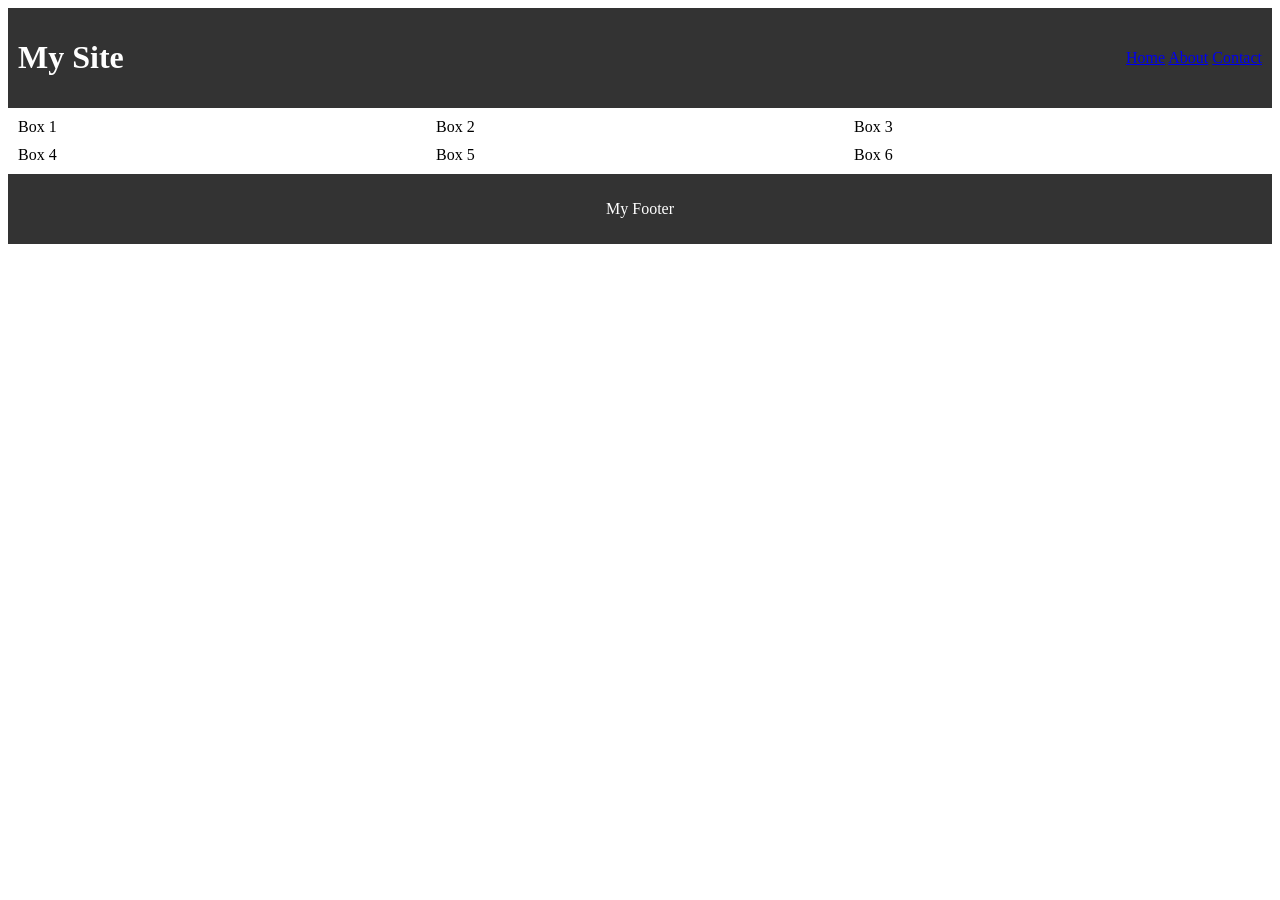
==== index.html @ 50498c89 "updated files" ====
<!DOCTYPE html>
<html lang="en">
<head>
  <meta charset="UTF-8">
  <title>My Page</title>

  <link rel="stylesheet" href="styles.css">
</head>

<body>

  <header>
    <h1>My Site</h1>
    <nav>
      <a href="#">Home</a>
      <a href="#">About</a>
      <a href="#">Contact</a>
    </nav>
  </header>

  <main>
    <div>Box 1</div>
    <div>Box 2</div>
    <div>Box 3</div>
    <div>Box 4</div>
    <div>Box 5</div>
    <div>Box 6</div>
  </main>

  <footer>
    <p>My Footer</p>
  </footer>

</body>
</html>
---- styles.css ----
header {
  display: flex;
  justify-content: space-between;
  align-items: center;
  background-color: #333;
  color: white;
  padding: 10px;
}

main {
  display: grid;
  grid-template-columns: repeat(3, 1fr);
  gap: 10px;
  padding: 10px;
}

footer {
  display: flex;
  justify-content: center;
  align-items: center;
  background-color: #333;
  color: white;
  padding: 10px;
}

/* REQUIRED HOVER */
nav a:hover {
  color: red;
}

main div:hover {
  transform: scale(1.05);
}
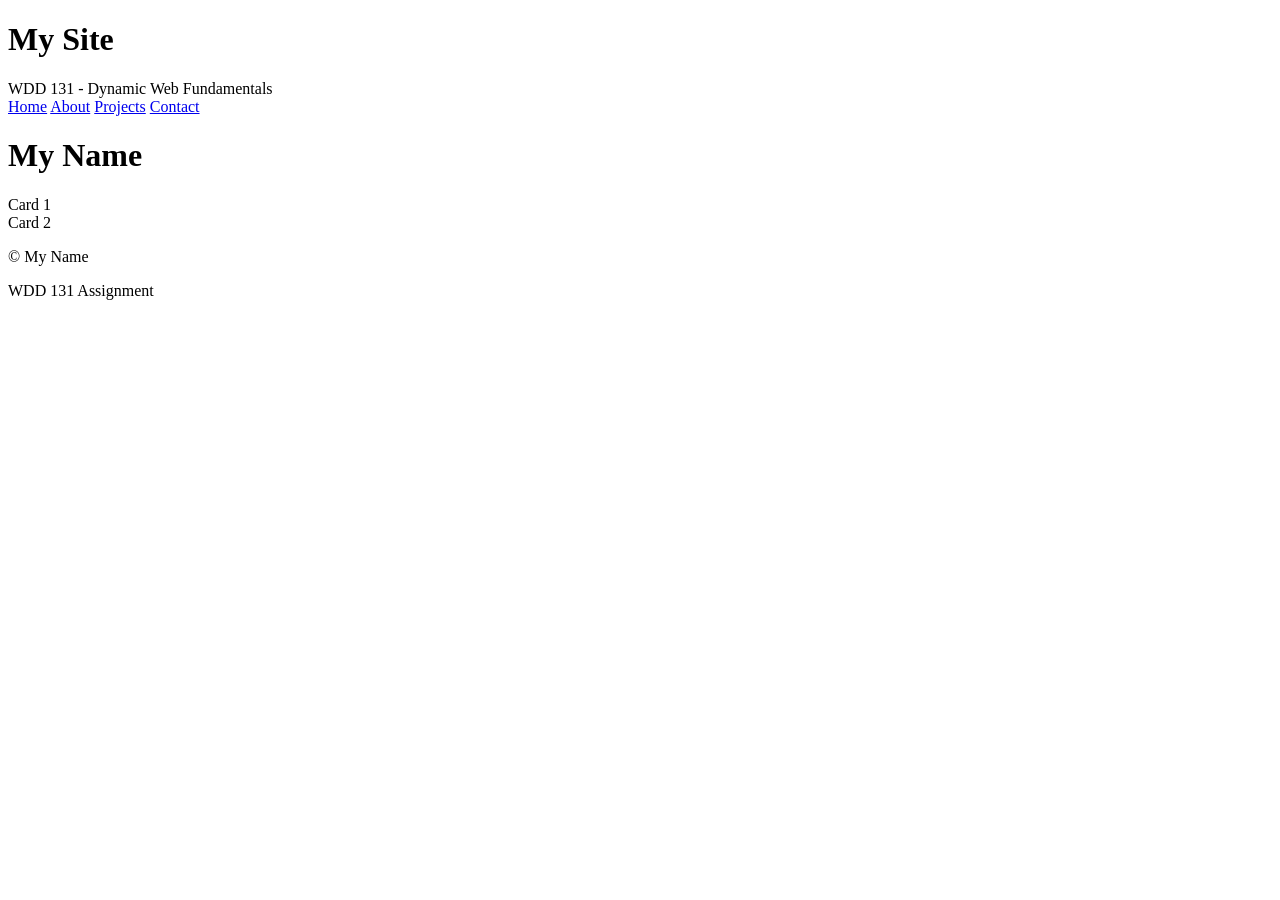
==== commit 615a031d: "save changes" ====
--- a/index.html
+++ b/index.html
@@ -2,34 +2,48 @@
 <html lang="en">
 <head>
   <meta charset="UTF-8">
-  <title>My Page</title>
+  <meta name="viewport" content="width=device-width, initial-scale=1.0">
 
-  <link rel="stylesheet" href="styles.css">
+  <meta name="description" content="WDD 131 Dynamic Web Fundamentals assignment page">
+  <meta name="author" content="Your Name">
+
+  <title>WDD 131 - Dynamic Web Fundamentals - Your Name</title>
+
+  <!-- GOOGLE FONTS -->
+  <link rel="preconnect" href="https://fonts.googleapis.com">
+  <link rel="preconnect" href="https://fonts.gstatic.com" crossorigin>
+  <link href="https://fonts.googleapis.com/css2?family=Roboto:wght@300;400;700&display=swap" rel="stylesheet">
+
+  <!-- CSS FILE (IMPORTANT PATH) -->
+  <link rel="stylesheet" href="styles/base.css">
 </head>
 
 <body>
 
-  <header>
-    <h1>My Site</h1>
-    <nav>
-      <a href="#">Home</a>
-      <a href="#">About</a>
-      <a href="#">Contact</a>
-    </nav>
-  </header>
+<header>
+  <h1>My Site</h1>
 
-  <main>
-    <div>Box 1</div>
-    <div>Box 2</div>
-    <div>Box 3</div>
-    <div>Box 4</div>
-    <div>Box 5</div>
-    <div>Box 6</div>
-  </main>
+  <span id="course-title">WDD 131 - Dynamic Web Fundamentals</span>
 
-  <footer>
-    <p>My Footer</p>
-  </footer>
+  <nav>
+    <a href="#">Home</a>
+    <a href="#">About</a>
+    <a href="#">Projects</a>
+    <a href="#">Contact</a>
+  </nav>
+</header>
+
+<main>
+  <h1>My Name</h1>
+
+  <section class="card">Card 1</section>
+  <section class="card">Card 2</section>
+</main>
+
+<footer>
+  <p>&copy; <span id="year"></span> My Name</p>
+  <p>WDD 131 Assignment</p>
+</footer>
 
 </body>
 </html>
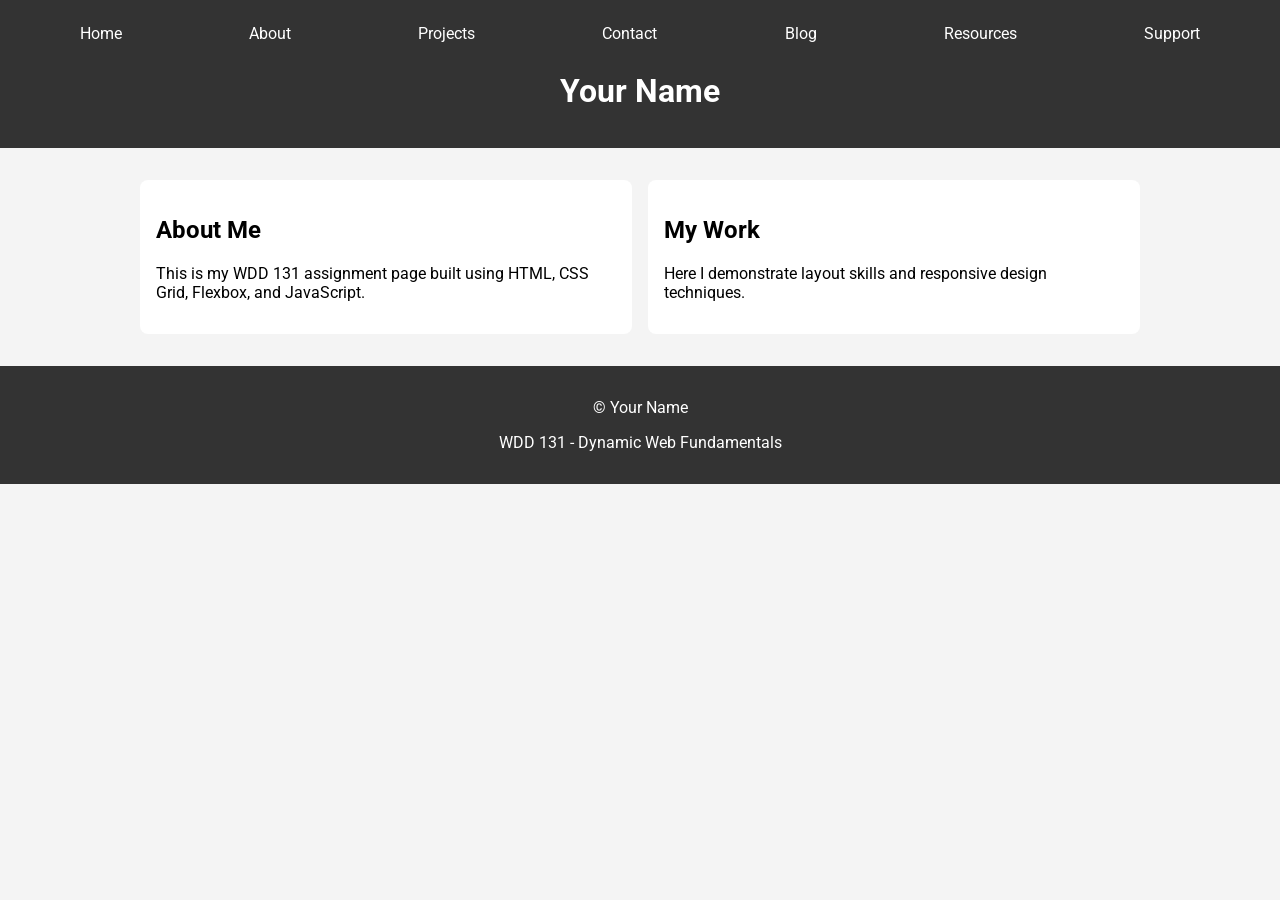
==== commit ef9b332d: "save chnges" ====
--- a/index.html
+++ b/index.html
@@ -4,46 +4,54 @@
   <meta charset="UTF-8">
   <meta name="viewport" content="width=device-width, initial-scale=1.0">
 
-  <meta name="description" content="WDD 131 Dynamic Web Fundamentals assignment page">
+  <title>WDD 131 - Dynamic Web Fundamentals</title>
+
+  <meta name="description" content="WDD 131 Dynamic Web Fundamentals assignment page showcasing HTML structure, CSS Flexbox and Grid layout, and JavaScript date display.">
   <meta name="author" content="Your Name">
 
-  <title>WDD 131 - Dynamic Web Fundamentals - Your Name</title>
+  <link rel="stylesheet" href="styles/base.css">
 
-  <!-- GOOGLE FONTS -->
   <link rel="preconnect" href="https://fonts.googleapis.com">
   <link rel="preconnect" href="https://fonts.gstatic.com" crossorigin>
   <link href="https://fonts.googleapis.com/css2?family=Roboto:wght@300;400;700&display=swap" rel="stylesheet">
-
-  <!-- CSS FILE (IMPORTANT PATH) -->
-  <link rel="stylesheet" href="styles/base.css">
 </head>
 
 <body>
 
 <header>
-  <h1>My Site</h1>
-
-  <span id="course-title">WDD 131 - Dynamic Web Fundamentals</span>
-
   <nav>
     <a href="#">Home</a>
     <a href="#">About</a>
     <a href="#">Projects</a>
     <a href="#">Contact</a>
+    <a href="#">Blog</a>
+    <a href="#">Resources</a>
+    <a href="#">Support</a>
   </nav>
+
+  <h1>Your Name</h1>
 </header>
 
 <main>
-  <h1>My Name</h1>
 
-  <section class="card">Card 1</section>
-  <section class="card">Card 2</section>
+  <section class="card">
+    <h2>About Me</h2>
+    <p>This is my WDD 131 assignment page built using HTML, CSS Grid, Flexbox, and JavaScript.</p>
+  </section>
+
+  <section class="card">
+    <h2>My Work</h2>
+    <p>Here I demonstrate layout skills and responsive design techniques.</p>
+  </section>
+
 </main>
 
 <footer>
-  <p>&copy; <span id="year"></span> My Name</p>
-  <p>WDD 131 Assignment</p>
+  <p>© <span id="year"></span> Your Name</p>
+  <p>WDD 131 - Dynamic Web Fundamentals</p>
 </footer>
+
+<script src="scripts/getdates.js"></script>
 
 </body>
 </html>
--- a/styles/base.css
+++ b/styles/base.css
@@ -0,0 +1,67 @@
+body {
+  font-family: "Roboto", sans-serif;
+  margin: 0;
+  padding: 0;
+  background: #f4f4f4;
+}
+
+/* HEADER */
+header {
+  background-color: #333;
+  color: white;
+  padding: 1rem;
+  text-align: center;
+}
+
+/* NAV FLEXBOX (required) */
+nav {
+  display: flex;
+  justify-content: space-around;
+  flex-wrap: wrap;
+  margin-bottom: 1rem;
+}
+
+nav a {
+  color: white;
+  text-decoration: none;
+  padding: 0.5rem;
+}
+
+/* HOVER (required) */
+nav a:hover {
+  background-color: white;
+  color: #333;
+  border-radius: 5px;
+}
+
+/* MAIN GRID (required) */
+main {
+  display: grid;
+  grid-template-columns: 1fr 1fr;
+  gap: 1rem;
+  max-width: 1000px;
+  margin: 2rem auto;
+  padding: 0 1rem;
+}
+
+/* CARDS */
+.card {
+  background: white;
+  padding: 1rem;
+  border-radius: 8px;
+}
+
+/* FOOTER */
+footer {
+  text-align: center;
+  padding: 1rem;
+  background: #333;
+  color: white;
+}
+
+/* RESPONSIVE */
+@media (max-width: 700px) {
+  main {
+    grid-template-columns: 1fr;
+  }
+}
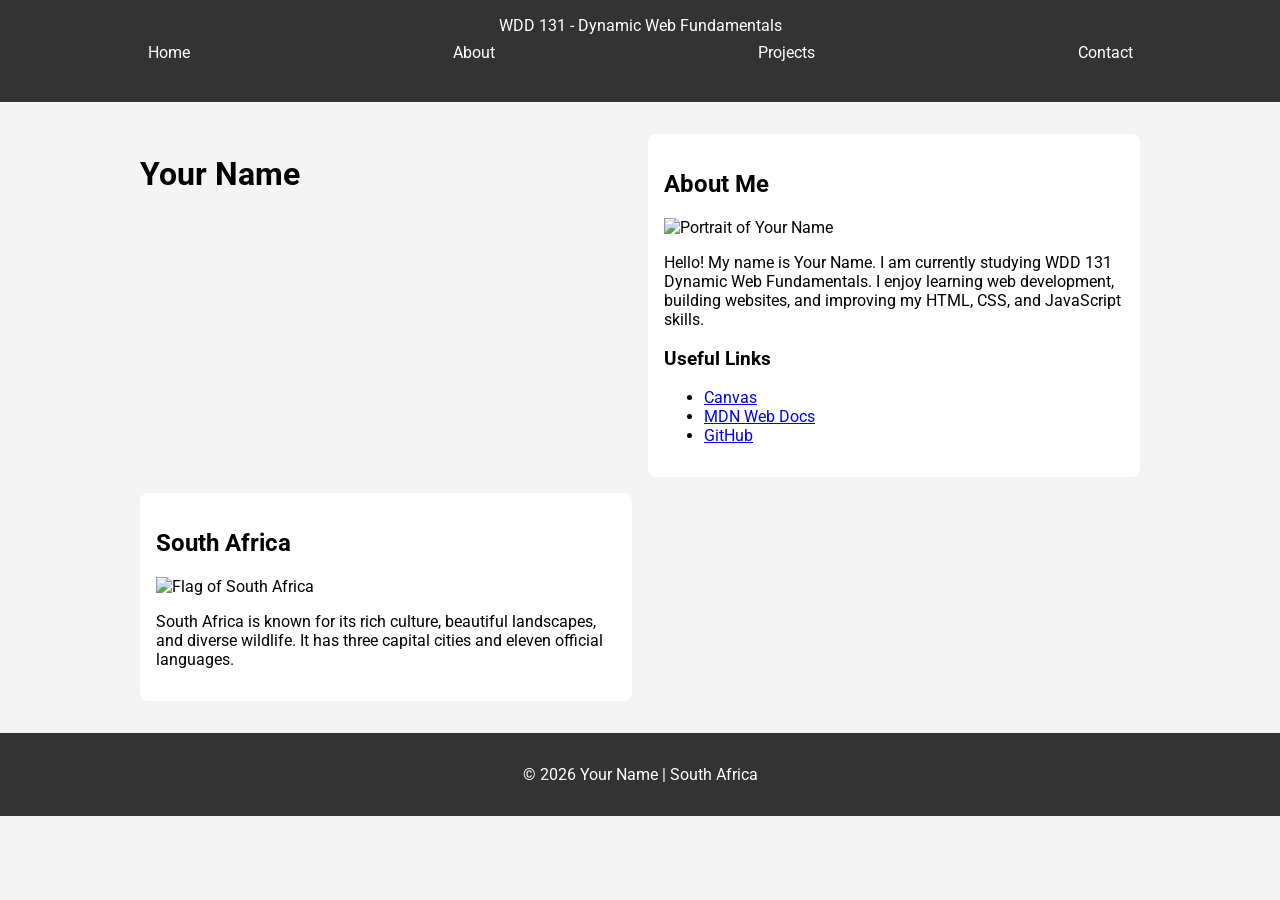
==== commit b375f576: "save changes" ====
--- a/index.html
+++ b/index.html
@@ -1,57 +1,92 @@
 <!DOCTYPE html>
 <html lang="en">
 <head>
-  <meta charset="UTF-8">
-  <meta name="viewport" content="width=device-width, initial-scale=1.0">
+    <meta charset="UTF-8">
+    <meta name="viewport" content="width=device-width, initial-scale=1.0">
 
-  <title>WDD 131 - Dynamic Web Fundamentals</title>
+    <title>WDD 131 - Dynamic Web Fundamentals - Your Name</title>
 
-  <meta name="description" content="WDD 131 Dynamic Web Fundamentals assignment page showcasing HTML structure, CSS Flexbox and Grid layout, and JavaScript date display.">
-  <meta name="author" content="Your Name">
+    <meta name="description" content="WDD 131 Dynamic Web Fundamentals assignment page demonstrating HTML, CSS, responsive layout, and JavaScript skills.">
+    <meta name="author" content="Your Name">
 
-  <link rel="stylesheet" href="styles/base.css">
+    <!-- Google Fonts -->
+    <link rel="preconnect" href="https://fonts.googleapis.com">
+    <link rel="preconnect" href="https://fonts.gstatic.com" crossorigin>
+    <link href="https://fonts.googleapis.com/css2?family=Roboto:wght@300;400;700&display=swap" rel="stylesheet">
 
-  <link rel="preconnect" href="https://fonts.googleapis.com">
-  <link rel="preconnect" href="https://fonts.gstatic.com" crossorigin>
-  <link href="https://fonts.googleapis.com/css2?family=Roboto:wght@300;400;700&display=swap" rel="stylesheet">
+    <!-- CSS -->
+    <link rel="stylesheet" href="styles/base.css">
+
+    <!-- JavaScript -->
+    <script src="scripts/getdates.js" defer></script>
 </head>
 
 <body>
 
 <header>
-  <nav>
-    <a href="#">Home</a>
-    <a href="#">About</a>
-    <a href="#">Projects</a>
-    <a href="#">Contact</a>
-    <a href="#">Blog</a>
-    <a href="#">Resources</a>
-    <a href="#">Support</a>
-  </nav>
+    <span id="course-title">WDD 131 - Dynamic Web Fundamentals</span>
 
-  <h1>Your Name</h1>
+    <nav>
+        <a href="#">Home</a>
+        <a href="#">About</a>
+        <a href="#">Projects</a>
+        <a href="#">Contact</a>
+    </nav>
 </header>
 
 <main>
 
-  <section class="card">
-    <h2>About Me</h2>
-    <p>This is my WDD 131 assignment page built using HTML, CSS Grid, Flexbox, and JavaScript.</p>
-  </section>
+    <h1>Your Name</h1>
 
-  <section class="card">
-    <h2>My Work</h2>
-    <p>Here I demonstrate layout skills and responsive design techniques.</p>
-  </section>
+    <section class="card">
+        <h2>About Me</h2>
+
+        <img src="images/profile.webp"
+             alt="Portrait of Your Name"
+             width="200"
+             height="250">
+
+        <p>
+            Hello! My name is Your Name. I am currently studying WDD 131
+            Dynamic Web Fundamentals. I enjoy learning web development,
+            building websites, and improving my HTML, CSS, and JavaScript skills.
+        </p>
+
+        <h3>Useful Links</h3>
+
+        <ul>
+            <li><a href="https://byupw.instructure.com/" target="_blank">Canvas</a></li>
+            <li><a href="https://developer.mozilla.org/" target="_blank">MDN Web Docs</a></li>
+            <li><a href="https://github.com/" target="_blank">GitHub</a></li>
+        </ul>
+
+    </section>
+
+    <section class="card">
+        <h2>South Africa</h2>
+
+        <img src="images/south-africa.webp"
+             alt="Flag of South Africa"
+             width="250"
+             height="150">
+
+        <p>
+            South Africa is known for its rich culture, beautiful landscapes,
+            and diverse wildlife. It has three capital cities and eleven official languages.
+        </p>
+    </section>
 
 </main>
 
 <footer>
-  <p>© <span id="year"></span> Your Name</p>
-  <p>WDD 131 - Dynamic Web Fundamentals</p>
+    <p>
+        &copy;
+        <span id="year"></span>
+        Your Name | South Africa
+    </p>
+
+    <p id="lastModified"></p>
 </footer>
-
-<script src="scripts/getdates.js"></script>
 
 </body>
 </html>
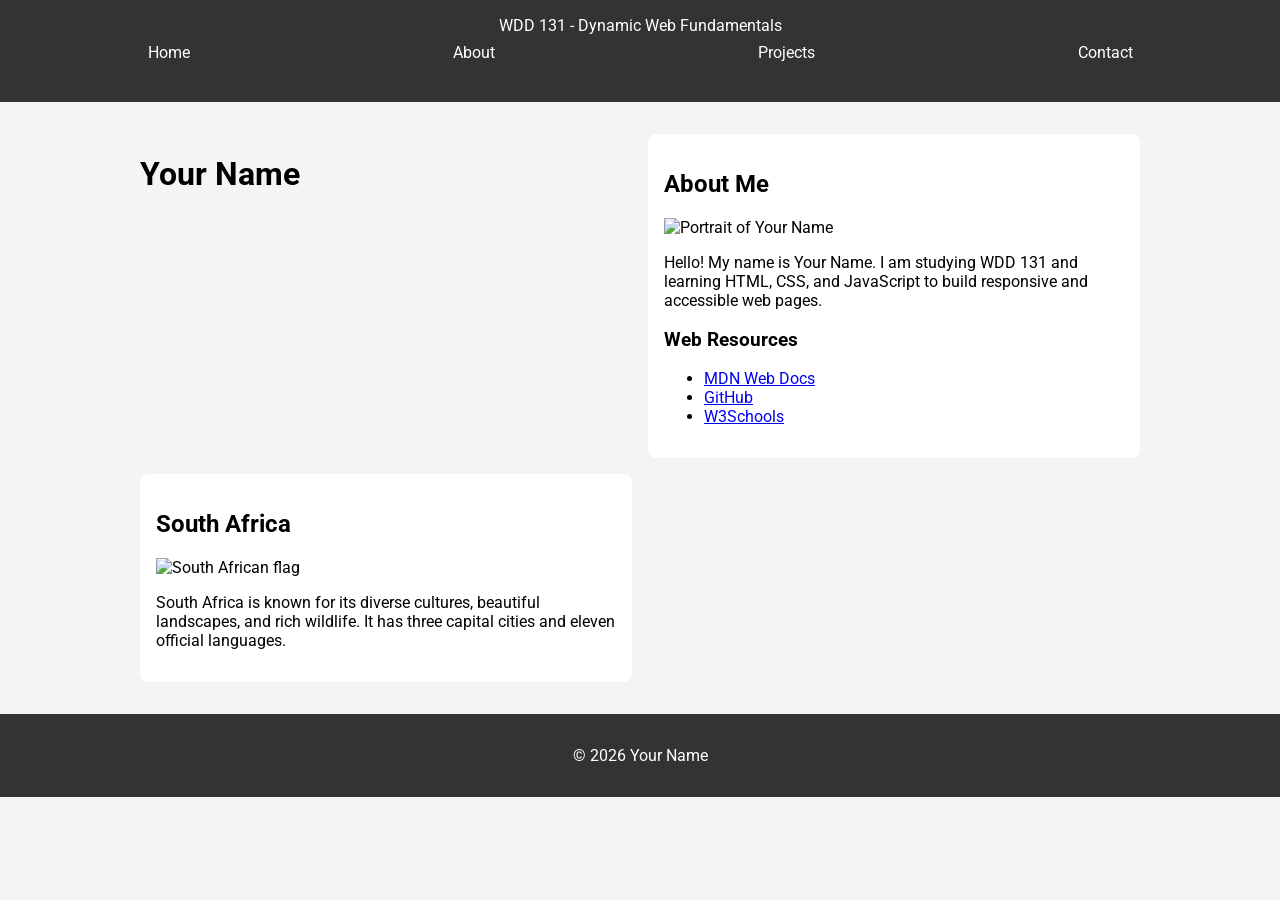
==== commit 0dffaa4a: "save changes" ====
--- a/index.html
+++ b/index.html
@@ -4,9 +4,9 @@
     <meta charset="UTF-8">
     <meta name="viewport" content="width=device-width, initial-scale=1.0">
 
-    <title>WDD 131 - Dynamic Web Fundamentals - Your Name</title>
+    <title>WDD 131 - Dynamic Web Fundamentals</title>
 
-    <meta name="description" content="WDD 131 Dynamic Web Fundamentals assignment page demonstrating HTML, CSS, responsive layout, and JavaScript skills.">
+    <meta name="description" content="WDD 131 Dynamic Web Fundamentals assignment page demonstrating HTML, CSS, responsive design, and JavaScript skills.">
     <meta name="author" content="Your Name">
 
     <!-- Google Fonts -->
@@ -23,70 +23,63 @@
 
 <body>
 
-<header>
-    <span id="course-title">WDD 131 - Dynamic Web Fundamentals</span>
+    <header>
+        <span id="course-title">WDD 131 - Dynamic Web Fundamentals</span>
 
-    <nav>
-        <a href="#">Home</a>
-        <a href="#">About</a>
-        <a href="#">Projects</a>
-        <a href="#">Contact</a>
-    </nav>
-</header>
+        <nav>
+            <a href="#">Home</a>
+            <a href="#">About</a>
+            <a href="#">Projects</a>
+            <a href="#">Contact</a>
+        </nav>
+    </header>
 
-<main>
+    <main>
 
-    <h1>Your Name</h1>
+        <h1>Your Name</h1>
 
-    <section class="card">
-        <h2>About Me</h2>
+        <section class="card">
+            <h2>About Me</h2>
 
-        <img src="images/profile.webp"
-             alt="Portrait of Your Name"
-             width="200"
-             height="250">
+            <img src="images/profile.webp"
+                 alt="Portrait of Your Name"
+                 width="200"
+                 height="250">
 
-        <p>
-            Hello! My name is Your Name. I am currently studying WDD 131
-            Dynamic Web Fundamentals. I enjoy learning web development,
-            building websites, and improving my HTML, CSS, and JavaScript skills.
-        </p>
+            <p>
+                Hello! My name is Your Name. I am studying WDD 131 and learning
+                HTML, CSS, and JavaScript to build responsive and accessible web pages.
+            </p>
 
-        <h3>Useful Links</h3>
+            <h3>Web Resources</h3>
 
-        <ul>
-            <li><a href="https://byupw.instructure.com/" target="_blank">Canvas</a></li>
-            <li><a href="https://developer.mozilla.org/" target="_blank">MDN Web Docs</a></li>
-            <li><a href="https://github.com/" target="_blank">GitHub</a></li>
-        </ul>
+            <ul>
+                <li><a href="https://developer.mozilla.org/">MDN Web Docs</a></li>
+                <li><a href="https://github.com/">GitHub</a></li>
+                <li><a href="https://www.w3schools.com/">W3Schools</a></li>
+            </ul>
+        </section>
 
-    </section>
+        <section class="card">
+            <h2>South Africa</h2>
 
-    <section class="card">
-        <h2>South Africa</h2>
+            <img src="images/south-africa.webp"
+                 alt="South African flag"
+                 width="250"
+                 height="150">
 
-        <img src="images/south-africa.webp"
-             alt="Flag of South Africa"
-             width="250"
-             height="150">
+            <p>
+                South Africa is known for its diverse cultures, beautiful landscapes,
+                and rich wildlife. It has three capital cities and eleven official languages.
+            </p>
+        </section>
 
-        <p>
-            South Africa is known for its rich culture, beautiful landscapes,
-            and diverse wildlife. It has three capital cities and eleven official languages.
-        </p>
-    </section>
+    </main>
 
-</main>
-
-<footer>
-    <p>
-        &copy;
-        <span id="year"></span>
-        Your Name | South Africa
-    </p>
-
-    <p id="lastModified"></p>
-</footer>
+    <footer>
+        <p>&copy; <span id="year"></span> Your Name</p>
+        <p id="lastModified"></p>
+    </footer>
 
 </body>
 </html>
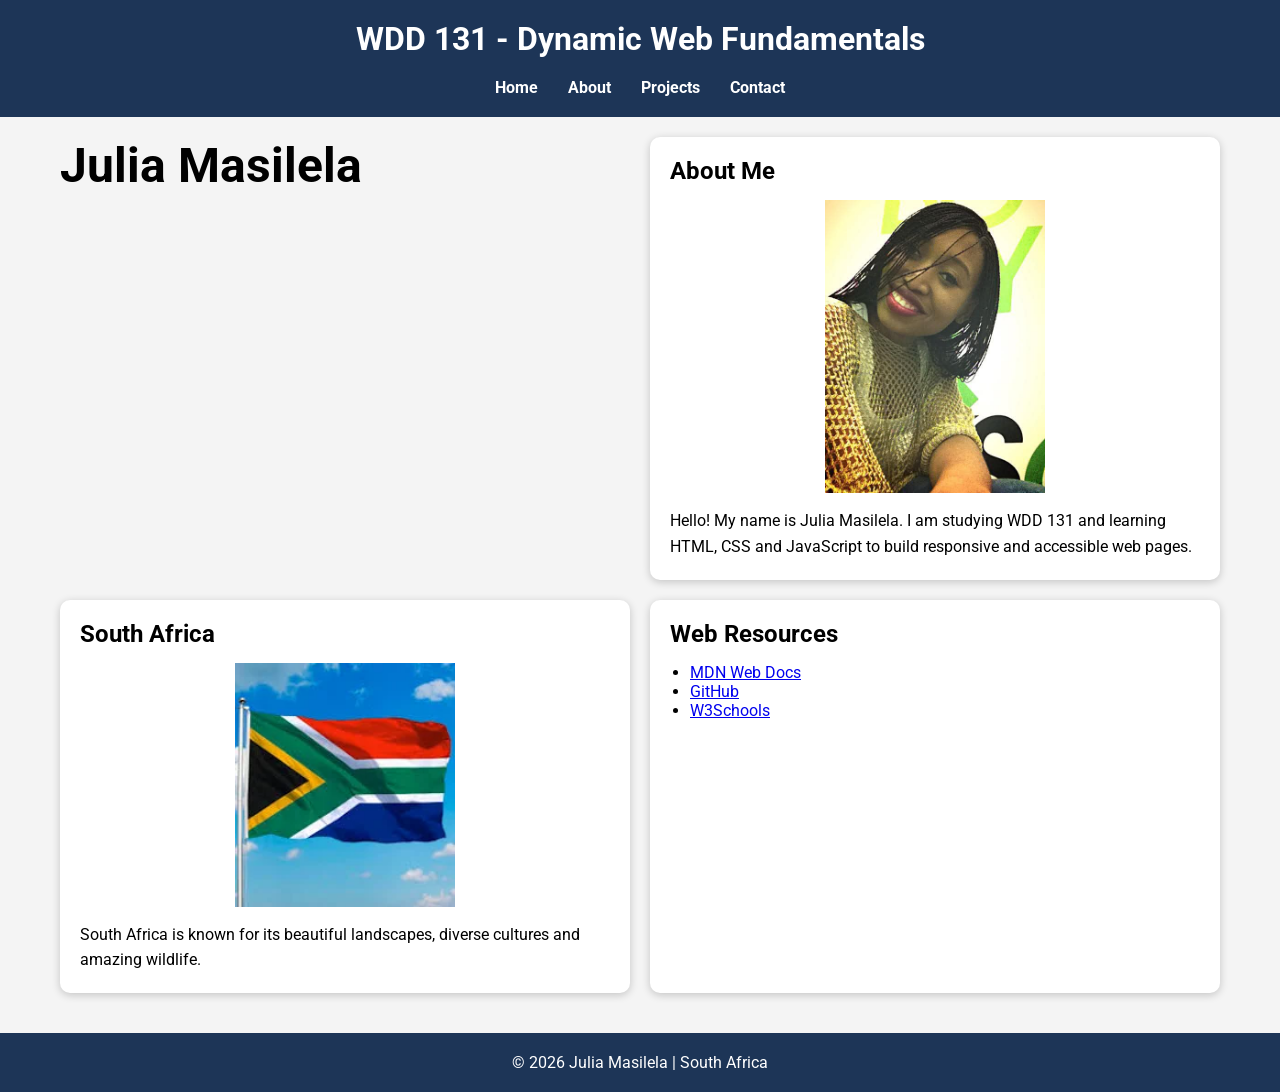
==== commit dee6f3d7: "week 1 completed" ====
--- a/index.html
+++ b/index.html
@@ -6,8 +6,8 @@
 
     <title>WDD 131 - Dynamic Web Fundamentals</title>
 
-    <meta name="description" content="WDD 131 Dynamic Web Fundamentals assignment page demonstrating HTML, CSS, responsive design, and JavaScript skills.">
-    <meta name="author" content="Your Name">
+    <meta name="description" content="WDD 131 Dynamic Web Fundamentals assignment page showcasing HTML, CSS, responsive design, and JavaScript skills.">
+    <meta name="author" content="Julia Masilela">
 
     <!-- Google Fonts -->
     <link rel="preconnect" href="https://fonts.googleapis.com">
@@ -23,63 +23,77 @@
 
 <body>
 
-    <header>
-        <span id="course-title">WDD 131 - Dynamic Web Fundamentals</span>
+<header>
 
-        <nav>
-            <a href="#">Home</a>
-            <a href="#">About</a>
-            <a href="#">Projects</a>
-            <a href="#">Contact</a>
-        </nav>
-    </header>
+    <span id="course-title">WDD 131 - Dynamic Web Fundamentals</span>
 
-    <main>
+    <nav>
+        <a href="#">Home</a>
+        <a href="#">About</a>
+        <a href="#">Projects</a>
+        <a href="#">Contact</a>
+    </nav>
 
-        <h1>Your Name</h1>
+</header>
 
-        <section class="card">
-            <h2>About Me</h2>
+<main>
 
-            <img src="images/profile.webp"
-                 alt="Portrait of Your Name"
-                 width="200"
-                 height="250">
+    <h1>Julia Masilela</h1>
 
-            <p>
-                Hello! My name is Your Name. I am studying WDD 131 and learning
-                HTML, CSS, and JavaScript to build responsive and accessible web pages.
-            </p>
+    <section class="card">
 
-            <h3>Web Resources</h3>
+        <h2>About Me</h2>
 
-            <ul>
-                <li><a href="https://developer.mozilla.org/">MDN Web Docs</a></li>
-                <li><a href="https://github.com/">GitHub</a></li>
-                <li><a href="https://www.w3schools.com/">W3Schools</a></li>
-            </ul>
-        </section>
+        <img src="images/profile.webp"
+             alt="Portrait of Julia Masilela">
 
-        <section class="card">
-            <h2>South Africa</h2>
+        <p>
+            Hello! My name is Julia Masilela. I am studying WDD 131
+            and learning HTML, CSS and JavaScript to build responsive
+            and accessible web pages.
+        </p>
 
-            <img src="images/south-africa.webp"
-                 alt="South African flag"
-                 width="250"
-                 height="150">
+    </section>
 
-            <p>
-                South Africa is known for its diverse cultures, beautiful landscapes,
-                and rich wildlife. It has three capital cities and eleven official languages.
-            </p>
-        </section>
+    <section class="card">
 
-    </main>
+        <h2>South Africa</h2>
 
-    <footer>
-        <p>&copy; <span id="year"></span> Your Name</p>
-        <p id="lastModified"></p>
-    </footer>
+        <img src="images/south-africa.webp"
+             alt="Flag of South Africa">
+
+        <p>
+            South Africa is known for its beautiful landscapes,
+            diverse cultures and amazing wildlife.
+        </p>
+
+    </section>
+
+    <section class="card">
+
+        <h2>Web Resources</h2>
+
+        <ul>
+            <li><a href="https://developer.mozilla.org/">MDN Web Docs</a></li>
+            <li><a href="https://github.com/">GitHub</a></li>
+            <li><a href="https://www.w3schools.com/">W3Schools</a></li>
+        </ul>
+
+    </section>
+
+</main>
+
+<footer>
+
+    <p>
+        &copy;
+        <span id="year"></span>
+        Julia Masilela | South Africa
+    </p>
+
+    <p id="lastModified"></p>
+
+</footer>
 
 </body>
 </html>
--- a/styles/base.css
+++ b/styles/base.css
@@ -1,67 +1,107 @@
-body {
-  font-family: "Roboto", sans-serif;
-  margin: 0;
-  padding: 0;
-  background: #f4f4f4;
+*{
+    margin:0;
+    padding:0;
+    box-sizing:border-box;
 }
 
-/* HEADER */
-header {
-  background-color: #333;
-  color: white;
-  padding: 1rem;
-  text-align: center;
+body{
+    font-family:"Roboto",sans-serif;
+    background:#f4f4f4;
 }
 
-/* NAV FLEXBOX (required) */
-nav {
-  display: flex;
-  justify-content: space-around;
-  flex-wrap: wrap;
-  margin-bottom: 1rem;
+header{
+    background:#1d3557;
+    color:white;
+    padding:20px;
 }
 
-nav a {
-  color: white;
-  text-decoration: none;
-  padding: 0.5rem;
+#course-title{
+    display:block;
+    text-align:center;
+    font-size:2rem;
+    font-weight:bold;
+    margin-bottom:20px;
 }
 
-/* HOVER (required) */
-nav a:hover {
-  background-color: white;
-  color: #333;
-  border-radius: 5px;
+nav{
+    display:flex;
+    justify-content:center;
+    gap:30px;
 }
 
-/* MAIN GRID (required) */
-main {
-  display: grid;
-  grid-template-columns: 1fr 1fr;
-  gap: 1rem;
-  max-width: 1000px;
-  margin: 2rem auto;
-  padding: 0 1rem;
+nav a{
+    color:white;
+    text-decoration:none;
+    font-weight:bold;
 }
 
-/* CARDS */
-.card {
-  background: white;
-  padding: 1rem;
-  border-radius: 8px;
+nav a:hover{
+    color:yellow;
 }
 
-/* FOOTER */
-footer {
-  text-align: center;
-  padding: 1rem;
-  background: #333;
-  color: white;
+main{
+    max-width:1200px;
+    margin:auto;
+    padding:20px;
+
+    display:grid;
+    grid-template-columns:1fr 1fr;
+    gap:20px;
 }
 
-/* RESPONSIVE */
-@media (max-width: 700px) {
-  main {
-    grid-template-columns: 1fr;
-  }
+main h1{
+    grid-column:1/2;
+    font-size:3rem;
+    align-self:start;
+}
+
+.card{
+    background:white;
+    padding:20px;
+    border-radius:10px;
+    box-shadow:0 2px 8px rgba(0,0,0,.2);
+}
+
+.card h2{
+    margin-bottom:15px;
+}
+
+.card img{
+    width:220px;
+    display:block;
+    margin:15px auto;
+}
+
+.card p{
+    line-height:1.6;
+}
+
+.card ul{
+    margin-left:20px;
+}
+
+footer{
+    background:#1d3557;
+    color:white;
+    text-align:center;
+    padding:20px;
+    margin-top:20px;
+}
+
+@media screen and (max-width:768px){
+
+main{
+grid-template-columns:1fr;
+}
+
+main h1{
+grid-column:1;
+text-align:center;
+}
+
+nav{
+flex-direction:column;
+align-items:center;
+}
+
 }
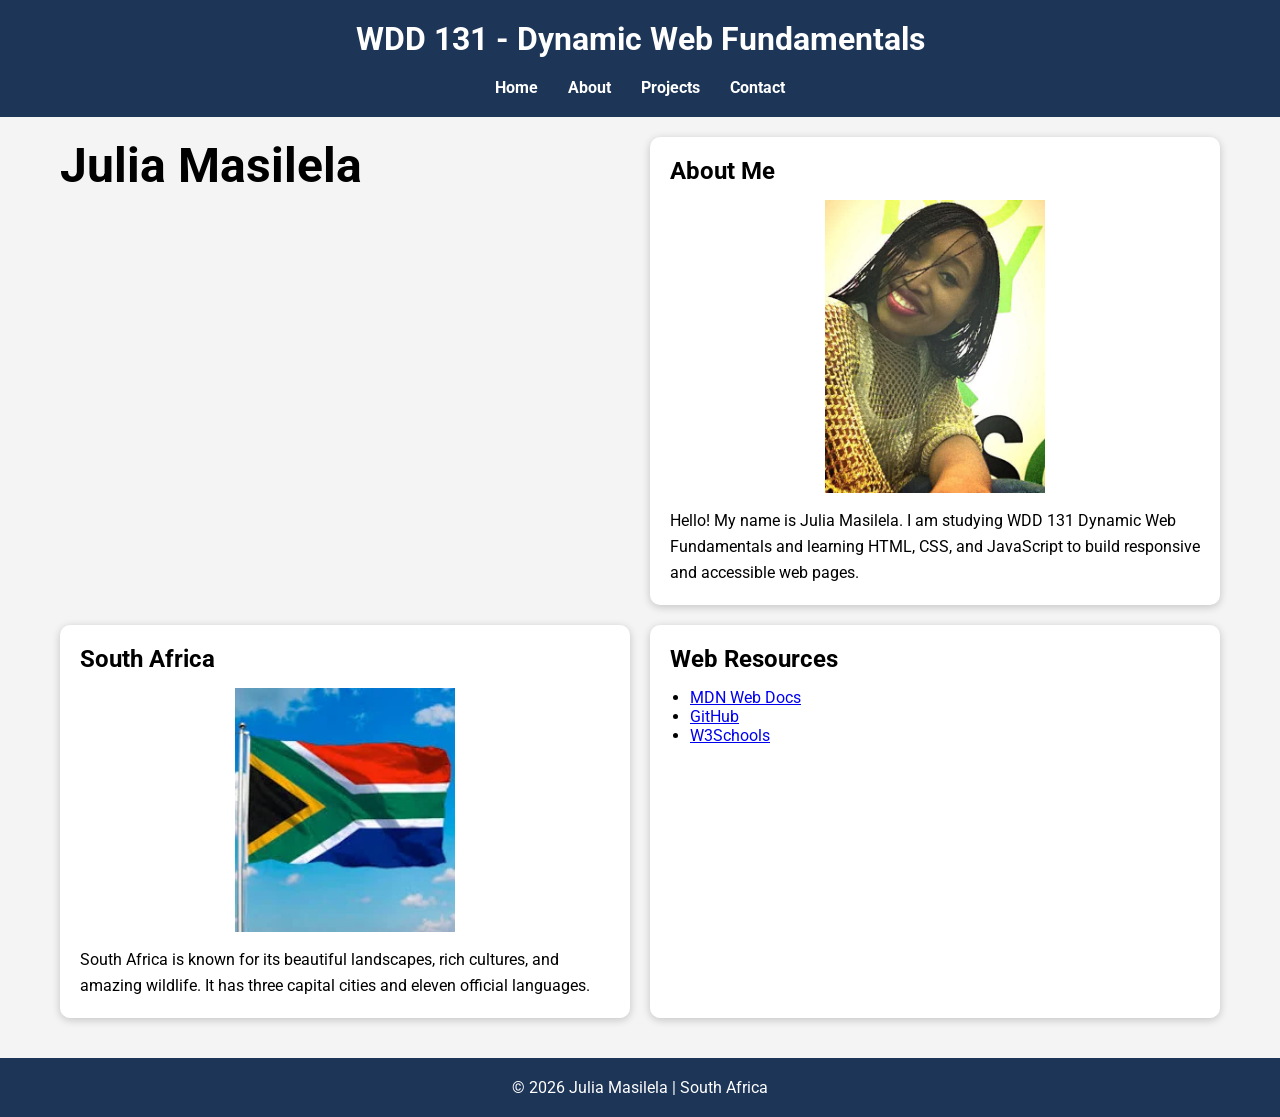
==== commit 3108d4df: "wekk 1 completed" ====
--- a/index.html
+++ b/index.html
@@ -3,28 +3,22 @@
 <head>
     <meta charset="UTF-8">
     <meta name="viewport" content="width=device-width, initial-scale=1.0">
-
     <title>WDD 131 - Dynamic Web Fundamentals</title>
 
-    <meta name="description" content="WDD 131 Dynamic Web Fundamentals assignment page showcasing HTML, CSS, responsive design, and JavaScript skills.">
+    <meta name="description" content="WDD 131 Dynamic Web Fundamentals assignment page demonstrating HTML, CSS, responsive design, and JavaScript skills.">
     <meta name="author" content="Julia Masilela">
 
-    <!-- Google Fonts -->
     <link rel="preconnect" href="https://fonts.googleapis.com">
     <link rel="preconnect" href="https://fonts.gstatic.com" crossorigin>
     <link href="https://fonts.googleapis.com/css2?family=Roboto:wght@300;400;700&display=swap" rel="stylesheet">
 
-    <!-- CSS -->
     <link rel="stylesheet" href="styles/base.css">
 
-    <!-- JavaScript -->
     <script src="scripts/getdates.js" defer></script>
 </head>
-
 <body>
 
 <header>
-
     <span id="course-title">WDD 131 - Dynamic Web Fundamentals</span>
 
     <nav>
@@ -33,7 +27,6 @@
         <a href="#">Projects</a>
         <a href="#">Contact</a>
     </nav>
-
 </header>
 
 <main>
@@ -41,58 +34,48 @@
     <h1>Julia Masilela</h1>
 
     <section class="card">
-
         <h2>About Me</h2>
 
         <img src="images/profile.webp"
-             alt="Portrait of Julia Masilela">
+             alt="Portrait of Julia Masilela"
+             width="200">
 
         <p>
             Hello! My name is Julia Masilela. I am studying WDD 131
-            and learning HTML, CSS and JavaScript to build responsive
-            and accessible web pages.
+            Dynamic Web Fundamentals and learning HTML, CSS, and JavaScript
+            to build responsive and accessible web pages.
         </p>
-
     </section>
 
     <section class="card">
-
         <h2>South Africa</h2>
 
         <img src="images/south-africa.webp"
-             alt="Flag of South Africa">
+             alt="Flag of South Africa"
+             width="200">
 
         <p>
-            South Africa is known for its beautiful landscapes,
-            diverse cultures and amazing wildlife.
+            South Africa is known for its beautiful landscapes, rich cultures,
+            and amazing wildlife. It has three capital cities and eleven
+            official languages.
         </p>
-
     </section>
 
     <section class="card">
-
         <h2>Web Resources</h2>
 
         <ul>
-            <li><a href="https://developer.mozilla.org/">MDN Web Docs</a></li>
-            <li><a href="https://github.com/">GitHub</a></li>
-            <li><a href="https://www.w3schools.com/">W3Schools</a></li>
+            <li><a href="https://developer.mozilla.org/" target="_blank">MDN Web Docs</a></li>
+            <li><a href="https://github.com/" target="_blank">GitHub</a></li>
+            <li><a href="https://www.w3schools.com/" target="_blank">W3Schools</a></li>
         </ul>
-
     </section>
 
 </main>
 
 <footer>
-
-    <p>
-        &copy;
-        <span id="year"></span>
-        Julia Masilela | South Africa
-    </p>
-
+    <p>&copy; <span id="year"></span> Julia Masilela | South Africa</p>
     <p id="lastModified"></p>
-
 </footer>
 
 </body>
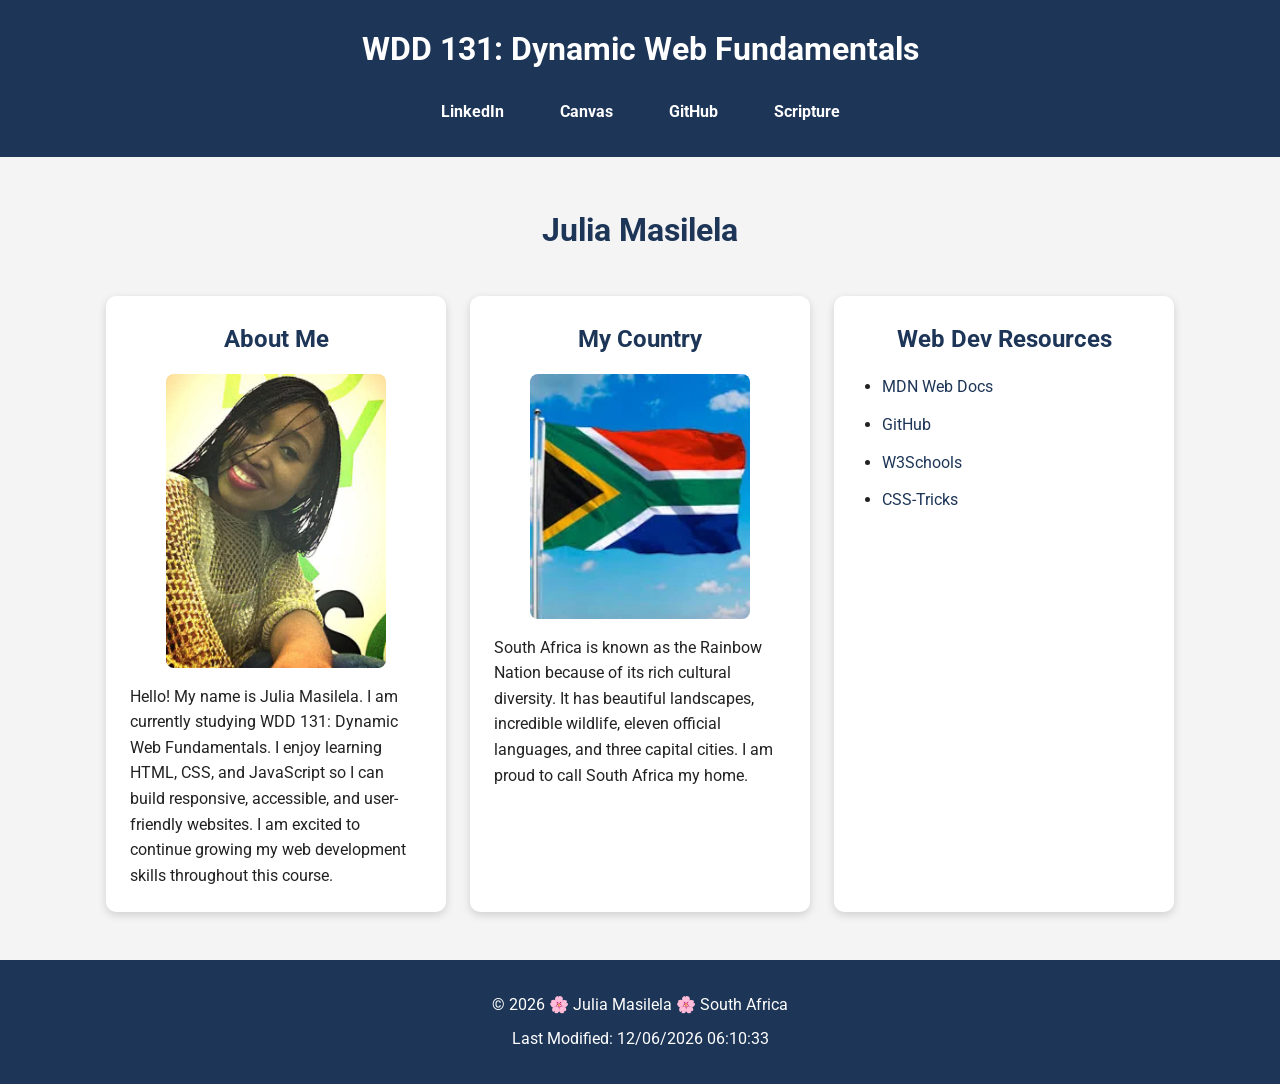
==== commit 146d62a0: "week 1 redone" ====
--- a/index.html
+++ b/index.html
@@ -3,29 +3,32 @@
 <head>
     <meta charset="UTF-8">
     <meta name="viewport" content="width=device-width, initial-scale=1.0">
-    <title>WDD 131 - Dynamic Web Fundamentals</title>
 
-    <meta name="description" content="WDD 131 Dynamic Web Fundamentals assignment page demonstrating HTML, CSS, responsive design, and JavaScript skills.">
+    <title>WDD 131 - Dynamic Web Fundamentals - Julia Masilela</title>
+
+    <meta name="description" content="WDD 131 Dynamic Web Fundamentals home page by Julia Masilela demonstrating HTML, CSS, responsive web design, accessibility, and JavaScript.">
     <meta name="author" content="Julia Masilela">
 
     <link rel="preconnect" href="https://fonts.googleapis.com">
     <link rel="preconnect" href="https://fonts.gstatic.com" crossorigin>
+
     <link href="https://fonts.googleapis.com/css2?family=Roboto:wght@300;400;700&display=swap" rel="stylesheet">
 
     <link rel="stylesheet" href="styles/base.css">
 
     <script src="scripts/getdates.js" defer></script>
 </head>
+
 <body>
 
 <header>
-    <span id="course-title">WDD 131 - Dynamic Web Fundamentals</span>
+    <span id="course-title">WDD 131: Dynamic Web Fundamentals</span>
 
     <nav>
-        <a href="#">Home</a>
-        <a href="#">About</a>
-        <a href="#">Projects</a>
-        <a href="#">Contact</a>
+        <a href="https://www.linkedin.com/" target="_blank" rel="noopener">LinkedIn</a>
+        <a href="https://byupw.instructure.com/" target="_blank" rel="noopener">Canvas</a>
+        <a href="https://github.com/masilelaj69-hue" target="_blank" rel="noopener">GitHub</a>
+        <a href="https://www.churchofjesuschrist.org/study/scriptures" target="_blank" rel="noopener">Scripture</a>
     </nav>
 </header>
 
@@ -36,45 +39,89 @@
     <section class="card">
         <h2>About Me</h2>
 
-        <img src="images/profile.webp"
-             alt="Portrait of Julia Masilela"
-             width="200">
+        <img
+            src="images/profile.webp"
+            alt="Portrait of Julia Masilela"
+            width="200"
+            height="200"
+            loading="lazy"
+        >
 
         <p>
-            Hello! My name is Julia Masilela. I am studying WDD 131
-            Dynamic Web Fundamentals and learning HTML, CSS, and JavaScript
-            to build responsive and accessible web pages.
+            Hello! My name is Julia Masilela. I am currently studying
+            WDD 131: Dynamic Web Fundamentals. I enjoy learning HTML,
+            CSS, and JavaScript so I can build responsive, accessible,
+            and user-friendly websites. I am excited to continue growing
+            my web development skills throughout this course.
         </p>
     </section>
 
     <section class="card">
-        <h2>South Africa</h2>
+        <h2>My Country</h2>
 
-        <img src="images/south-africa.webp"
-             alt="Flag of South Africa"
-             width="200">
+        <img
+            src="images/south-africa.webp"
+            alt="Flag of South Africa"
+            width="200"
+            height="130"
+            loading="lazy"
+        >
 
         <p>
-            South Africa is known for its beautiful landscapes, rich cultures,
-            and amazing wildlife. It has three capital cities and eleven
-            official languages.
+            South Africa is known as the Rainbow Nation because of its
+            rich cultural diversity. It has beautiful landscapes,
+            incredible wildlife, eleven official languages, and three
+            capital cities. I am proud to call South Africa my home.
         </p>
     </section>
 
     <section class="card">
-        <h2>Web Resources</h2>
+        <h2>Web Dev Resources</h2>
 
         <ul>
-            <li><a href="https://developer.mozilla.org/" target="_blank">MDN Web Docs</a></li>
-            <li><a href="https://github.com/" target="_blank">GitHub</a></li>
-            <li><a href="https://www.w3schools.com/" target="_blank">W3Schools</a></li>
+            <li>
+                <a href="https://developer.mozilla.org/"
+                   target="_blank"
+                   rel="noopener">
+                    MDN Web Docs
+                </a>
+            </li>
+
+            <li>
+                <a href="https://github.com/"
+                   target="_blank"
+                   rel="noopener">
+                    GitHub
+                </a>
+            </li>
+
+            <li>
+                <a href="https://www.w3schools.com/"
+                   target="_blank"
+                   rel="noopener">
+                    W3Schools
+                </a>
+            </li>
+
+            <li>
+                <a href="https://css-tricks.com/"
+                   target="_blank"
+                   rel="noopener">
+                    CSS-Tricks
+                </a>
+            </li>
         </ul>
     </section>
 
 </main>
 
 <footer>
-    <p>&copy; <span id="year"></span> Julia Masilela | South Africa</p>
+    <p>
+        &copy;
+        <span id="currentyear"></span>
+        🌸 Julia Masilela 🌸 South Africa
+    </p>
+
     <p id="lastModified"></p>
 </footer>
 
--- a/styles/base.css
+++ b/styles/base.css
@@ -1,107 +1,154 @@
-*{
-    margin:0;
-    padding:0;
-    box-sizing:border-box;
+/* WDD 131 - Dynamic Web Fundamentals */
+/* Julia Masilela */
+
+* {
+    margin: 0;
+    padding: 0;
+    box-sizing: border-box;
 }
 
-body{
-    font-family:"Roboto",sans-serif;
-    background:#f4f4f4;
+body {
+    font-family: "Roboto", sans-serif;
+    background-color: #f4f4f4;
+    color: #222;
+    line-height: 1.6;
 }
 
-header{
-    background:#1d3557;
-    color:white;
-    padding:20px;
+/* ---------- HEADER ---------- */
+
+header {
+    background-color: #1d3557;
+    color: white;
+    text-align: center;
+    padding: 1.5rem;
 }
 
-#course-title{
-    display:block;
-    text-align:center;
-    font-size:2rem;
-    font-weight:bold;
-    margin-bottom:20px;
+#course-title {
+    display: block;
+    font-size: 2rem;
+    font-weight: 700;
+    margin-bottom: 1rem;
 }
 
-nav{
-    display:flex;
-    justify-content:center;
-    gap:30px;
+/* ---------- NAVIGATION ---------- */
+
+nav {
+    display: flex;
+    justify-content: center;
+    flex-wrap: wrap;
+    gap: 1.5rem;
 }
 
-nav a{
-    color:white;
-    text-decoration:none;
-    font-weight:bold;
+nav a {
+    color: white;
+    text-decoration: none;
+    font-weight: bold;
+    padding: .5rem 1rem;
+    border-radius: 5px;
+    transition: background-color .3s ease, color .3s ease;
 }
 
-nav a:hover{
-    color:yellow;
+nav a:hover {
+    background-color: white;
+    color: #1d3557;
 }
 
-main{
-    max-width:1200px;
-    margin:auto;
-    padding:20px;
+/* ---------- MAIN ---------- */
 
-    display:grid;
-    grid-template-columns:1fr 1fr;
-    gap:20px;
+main {
+    max-width: 1100px;
+    margin: 2rem auto;
+    padding: 1rem;
+
+    display: grid;
+    grid-template-columns: repeat(auto-fit, minmax(300px, 1fr));
+    gap: 1.5rem;
 }
 
-main h1{
-    grid-column:1/2;
-    font-size:3rem;
-    align-self:start;
+main h1 {
+    grid-column: 1 / -1;
+    text-align: center;
+    color: #1d3557;
+    margin-bottom: 1rem;
 }
 
-.card{
-    background:white;
-    padding:20px;
-    border-radius:10px;
-    box-shadow:0 2px 8px rgba(0,0,0,.2);
+/* ---------- CARDS ---------- */
+
+.card {
+    background-color: white;
+    border-radius: 10px;
+    padding: 1.5rem;
+    box-shadow: 0 3px 8px rgba(0,0,0,.15);
 }
 
-.card h2{
-    margin-bottom:15px;
+.card h2 {
+    text-align: center;
+    color: #1d3557;
+    margin-bottom: 1rem;
 }
 
-.card img{
-    width:220px;
-    display:block;
-    margin:15px auto;
+.card img {
+    display: block;
+    width: 100%;
+    max-width: 220px;
+    height: auto;
+    margin: 1rem auto;
+    border-radius: 8px;
 }
 
-.card p{
-    line-height:1.6;
+.card p {
+    margin-top: 1rem;
 }
 
-.card ul{
-    margin-left:20px;
+.card ul {
+    padding-left: 1.5rem;
 }
 
-footer{
-    background:#1d3557;
-    color:white;
-    text-align:center;
-    padding:20px;
-    margin-top:20px;
+.card li {
+    margin-bottom: .75rem;
 }
 
-@media screen and (max-width:768px){
-
-main{
-grid-template-columns:1fr;
+.card a {
+    color: #1d3557;
+    text-decoration: none;
 }
 
-main h1{
-grid-column:1;
-text-align:center;
+.card a:hover {
+    text-decoration: underline;
 }
 
-nav{
-flex-direction:column;
-align-items:center;
+/* ---------- FOOTER ---------- */
+
+footer {
+    background-color: #1d3557;
+    color: white;
+    text-align: center;
+    padding: 1.5rem;
+    margin-top: 2rem;
 }
 
+footer p {
+    margin: .5rem 0;
+}
+
+/* ---------- RESPONSIVE ---------- */
+
+@media (max-width: 768px) {
+
+    #course-title {
+        font-size: 1.5rem;
+    }
+
+    nav {
+        flex-direction: column;
+        gap: .75rem;
+    }
+
+    main {
+        grid-template-columns: 1fr;
+    }
+
+    .card {
+        padding: 1rem;
+    }
 }
